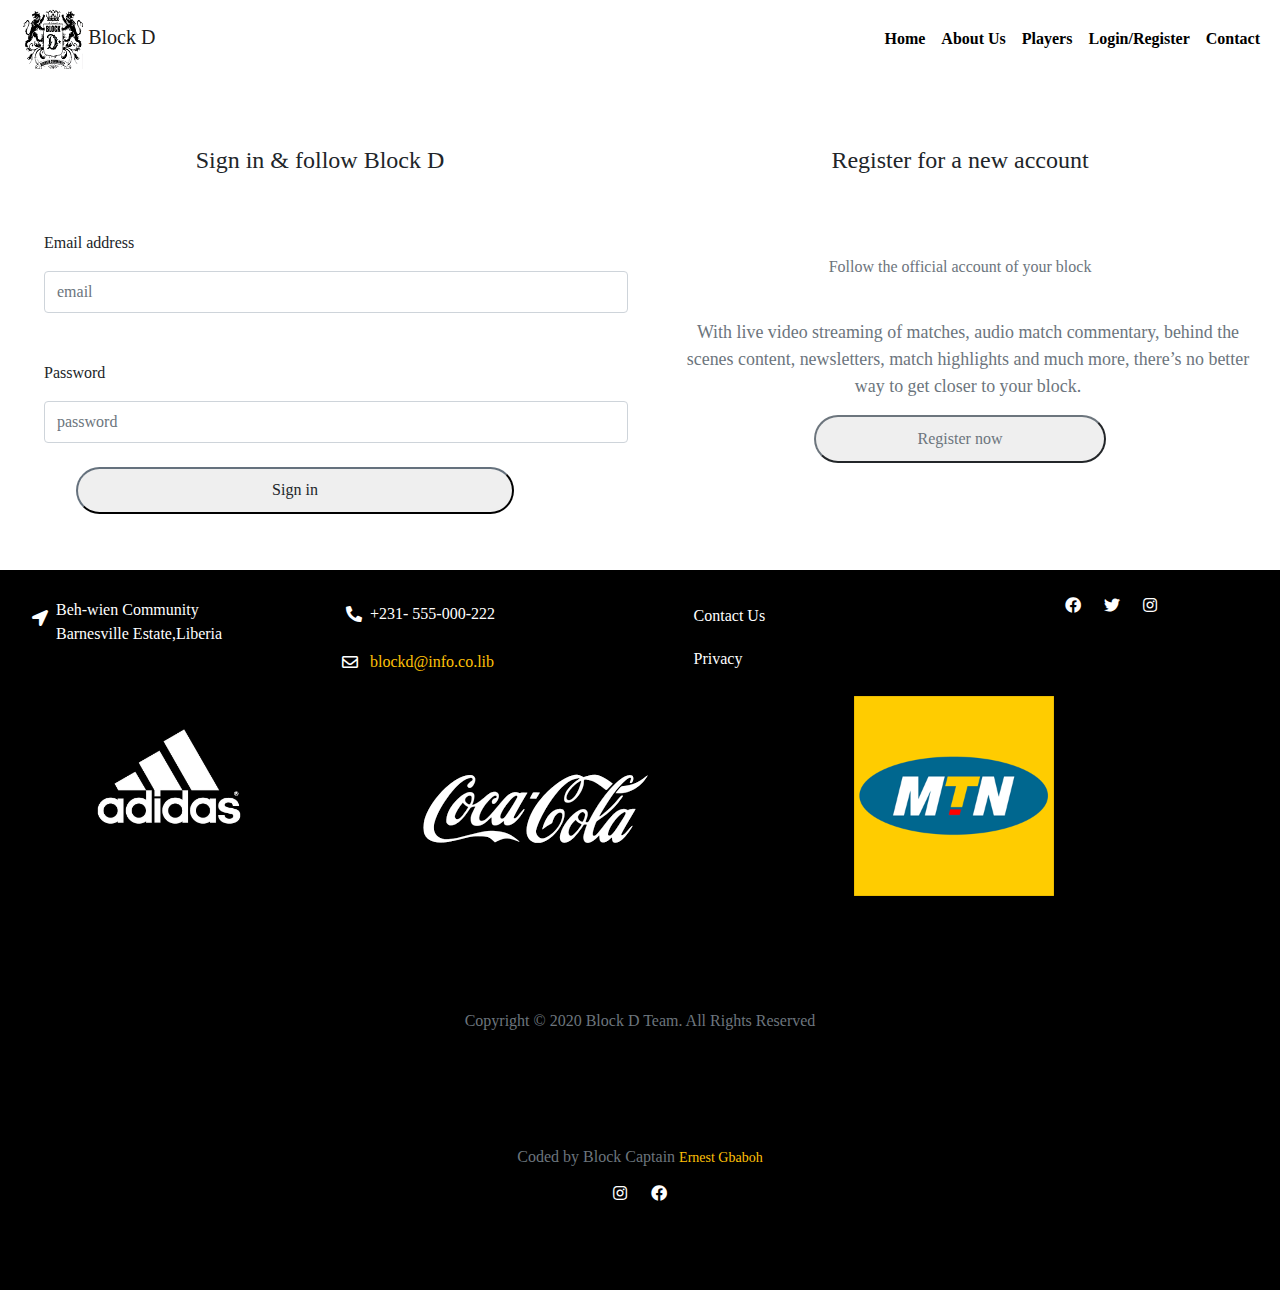
==== forms.html @ 367d2e01 "first commit. Done with first three pages" ====
<!DOCTYPE html>
<html lang="en">
  <head>
    <meta charset="UTF-8" />
    <meta http-equiv="X-UA-Compatible" content="IE=edge" />
    <meta name="viewport" content="width=device-width, initial-scale=1.0" />
    <!-- site icon -->
    <link rel="icon" type="PNG File" href="/Images/Block logo.png" />
    <title>account</title>
    <!-- bootstrap css -->
    <link rel="stylesheet" href="/styles/bootstrap.css" />

    <!-- main-css -->
    <link rel="stylesheet" href="/styles/main.css" />

    <!-- google fonts -->
    <link rel="preconnect" href="https://fonts.gstatic.com" />
    <link
      href="https://fonts.googleapis.com/css2?family=Akaya+Kanadaka&display=swap"
      rel="stylesheet"
    />

    <link rel="preconnect" href="https://fonts.gstatic.com" />
    <link
      href="https://fonts.googleapis.com/css2?family=Akaya+Kanadaka&display=swap"
      rel="stylesheet"
    />

    <!-- fontawesome -->
    <link
      rel="stylesheet"
      href="https://cdnjs.cloudflare.com/ajax/libs/font-awesome/5.15.3/css/all.min.css"
    />
  </head>
  <body>
    <!-- form section -->
    <section id="form">
      <div class="container-fluid">
        <!--nav bar section -->
        <nav class="navbar navbar-expand-lg navbar-light pt-1">
          <a class="navbar-brand logo" href="#"
            ><img
              class="img-fluid d-inline-block"
              src="/Images/Block logo.png"
              alt="main-logo"
              id="main-logo"
            />
            Block D
          </a>
          <button
            class="navbar-toggler"
            type="button"
            data-bs-toggle="collapse"
            data-bs-target="#navbar"
            aria-controls="navbarSupportedContent"
            aria-expanded="false"
            aria-label="Toggle navigation"
          >
            <span class="navbar-toggler-icon"></span>
          </button>

          <div class="collapse navbar-collapse" id="navbar">
            <!-- ms-auto place nav-link at the far right while mx-auto place it in the center -->
            <ul class="navbar-nav ms-auto text-center">
              <li class="nav-item">
                <a class="nav-link fw-bold" href="./index.html#home">Home</a>
              </li>
              <li class="nav-item">
                <a class="nav-link fw-bold" href="./index.html#about"
                  >About Us</a
                >
              </li>
              <li class="nav-item">
                <a class="nav-link fw-bold" href="/players.html" target="_blank"
                  >Players</a
                >
              </li>
              <li class="nav-item">
                <a class="nav-link fw-bold" href="#forms">Login/Register</a>
              </li>
              <li class="nav-item">
                <a class="nav-link fw-bold" href="#contact">Contact</a>
              </li>
            </ul>
          </div>
        </nav>
        <!-- end of nav -->
      </div>
      <!-- end of container-fluid -->

      <div class="container-fluid">
        <div class="row">
          <div class="col-md-6 my-3">
            <div class="card card-body bg-white border-0">
              <!-- card title -->
              <div class="card-title text-dark">
                <h4 class="text-dark p-3 text-center mt-3">
                  Sign in & follow Block D
                </h4>
              </div>

              <!-- form -->
              <form>
                <!-- email field -->
                <label for="email" class="form-label ps-3 mt-4"
                  >Email address</label
                >
                <div class="form-group mt-2">
                  <input
                    type="email"
                    class="form-control ms-3 py-2"
                    id="email"
                    placeholder="email"
                  />
                </div>

                <label for="password" class="form-label ps-3 mt-5"
                  >Password</label
                >
                <br />
                <div class="form-group mt-2">
                  <input
                    type="password"
                    class="form-control ms-3 py-2"
                    id="password"
                    placeholder="password"
                    minlength="8"
                    required
                  />
                </div>

                <button
                  type="button"
                  class="btns_left ms-5 w-75 my-4 btn-outline-dark"
                >
                  Sign in
                </button>
              </form>
              <!-- end of form -->
            </div>
            <!-- end of card -->
          </div>
          <!-- end of col -->

          <!-- new col -->
          <div class="col-md-6 my-3">
            <div class="card card-body bg-white border-0">
              <!-- card title -->
              <div class="card-title text-center text-dark">
                <h4 class="text-dark p-3 text-center mt-3">
                  Register for a new account
                </h4>
              </div>

              <p class="text-center text-muted mt-5">
                Follow the official account of your block
              </p>
              <br />
              <p class="text-muted text-center ms-3" style="font-size: 1.12rem">
                With live video streaming of matches, audio match commentary,
                behind the scenes content, newsletters, match highlights and
                much more, there’s no better way to get closer to your block.
              </p>
              <button type="button" class="btns_center btn-outline-secondary">
                Register now
              </button>
            </div>
            <!-- end of new col -->
          </div>
          <!-- end of role -->
        </div>
      </div>
    </section>
    <!-- section end -->

    <!-- footer  / contact -->
    <section id="contact">
      <footer class="container-fluid text-white">
        <!-- inside container -->
        <div class="container-fluid py-4">
          <!-- row -->
          <div class="row">
            <div class="col-lg-3 mb-0">
              <i class="fas fa-location-arrow float-start mt-2 p-2"></i>
              <p class="footer-p p-1 ms-2">
                Beh-wien Community <br />
                Barnesville Estate,Liberia
              </p>
            </div>

            <div class="col-lg-3 mb-1">
              <i class="fas fa-phone-alt float-start mt-1 p-2"></i>
              <p class="footer-p p-2 ms-2">+231- 555-000-222</p>

              <i class="far fa-envelope float-start p-1"></i>
              <p class="footer-p ms-2">
                <a href="#" class="text-warning ps-2">blockd@info.co.lib </a>
              </p>
            </div>

            <div class="col-lg-3">
              <ul>
                <li>Contact Us</li>
                <li>Privacy</li>
              </ul>
            </div>

            <div class="col-lg-3 text-center mb-2">
              <a href="#" class="text-white">
                <i class="fab fa-facebook"></i>
              </a>
              <a href="#" class="text-white">
                <i class="fab fa-twitter"></i>
              </a>
              <a href="#" class="text-white">
                <i class="fab fa-instagram"></i>
              </a>
            </div>
          </div>
          <!-- end of row -->

          <!-- row -->
          <div class="row">
            <div class="col-md-4-text text-center col-lg-3 py-4">
              <img
                src="/Images/sponsors/adidas_logo.png"
                width="200"
                alt=""
                class="img-fluid"
              />
            </div>

            <div class="col-md-4-text text-center col-lg-4">
              <img
                src="/Images/sponsors/cocola_logo.png"
                alt=""
                class="img-fluid"
              />
            </div>

            <div class="col-md-4-text text-center col-lg-4">
              <img
                src="/Images/sponsors/mtn logo.png"
                alt=""
                width="200"
                class="img-fluid"
              />
            </div>
          </div>
          <!-- end of row -->
        </div>
        <!-- end of inside container -->
        <p class="text-muted text-center pt-5 mt-3">
          Copyright &copy; 2020 Block D Team. All Rights Reserved
        </p>
        <div class="text-center pt-5 mt-5">
          <p class="text-center text-muted pt-3">
            Coded by Block Captain
            <small class="text-warning">Ernest Gbaboh</small><br />
            <a href="https://www.instagram.com/e.g_jr/" target="_blank">
              <i class="fab fa-instagram text-white py-3"></i>
            </a>
            <a href="https://www.instagram.com/e.g_jr/" target="_blank">
              <i class="fab fa-facebook text-white py-3"></i>
            </a>
          </p>
        </div>
      </footer>
    </section>

    <!-- bootstrap -->
    <script src="/js/bootstrap.bundle.js"></script>
  </body>
</html>
---- styles/main.css ----
/* google fonts */
@import url("https://fonts.googleapis.com/css2?family=Merienda&display=swap");

* {
  padding: 0;
  margin: 0;
  box-sizing: border-box;
}
body {
  font-family: roboto;
  /* background-color: darkgray; */
}

#main-logo {
  padding-left: 0.7rem;
}

#navbar a {
  color: #000;
}

#about {
  background: #ffff;
}

#about h3 {
  margin-top: 1.3rem;
}

.big-title {
  font-size: 1.5rem;
  letter-spacing: 0.5rem;
}

.title-underline {
  width: 10rem;
  height: 0.3rem;
  margin: 0 auto;
}

hr {
  color: #002500;
  width: bolder;
}

.block-title {
  font-family: "Akaya Kanadaka", cursive;
  font-size: 1.7rem;
}

.block-text p {
  text-align: justify;
  padding-left: 0.2rem;
  padding-right: 0.2rem;
  line-height: 1.5rem;
  /* margin: 0 auto; */
}

.block-honours ul {
  list-style-type: none;
}

.block-honours li {
  text-align: center;
  padding: 1rem;
  /* margin-bottom: 2rem; */
  margin-bottom: 1.5rem;
}

.block-honours h6 {
  font-size: 1rem;
  /* font-family: monospace; */
  padding-top: 0.7rem;
}

.block-honours p {
  margin-top: 0;
  padding-top: 0;
}

.individual_award_name,
.champion_name {
  font-family: "Merienda", cursive;
  padding-top: 0;
}

#players {
  background: #77878b;
}

#players p {
  font-size: 1.15rem;
  letter-spacing: 0.12rem;
}

#players a {
  text-decoration: none;
  color: #000;
  text-transform: uppercase;
  font-size: 1rem;
  text-align: center;
}

#players a:hover {
  color: #002500;
}

.players_center {
  min-height: 30vh;
}

.login {
  background: #eee;
}

#login p {
  font-size: 1.15rem;
  letter-spacing: 0.12rem;
}

#login a {
  text-decoration: none;
  color: #000;
}

#login a:hover {
  color: #fff;
}

.btn {
  margin-top: 2rem;
}

#footer {
  min-height: 70vh;
}

/* players page styles */
#banner h3 {
  min-height: 25vh;
  display: flex;
  justify-content: center;
  align-items: center;
}

/* Login page styles */

.btns_center {
  /* border: none; */
  padding: 0.6rem;
  width: 50%;
  margin: 0 auto;
  border-radius: 3rem;
}

.btns_left {
  /* border: none; */
  padding: 0.6rem;
  width: 50%;
  margin: 0 auto;
  border-radius: 3rem;
}

/* footer / contact section */
#contact {
  min-height: 80vh;
  background: #000;
}

#contact a {
  text-decoration: none;
  padding: 0.6rem;
}

#contact li {
  list-style-type: none;
  padding: 0.6rem;
}
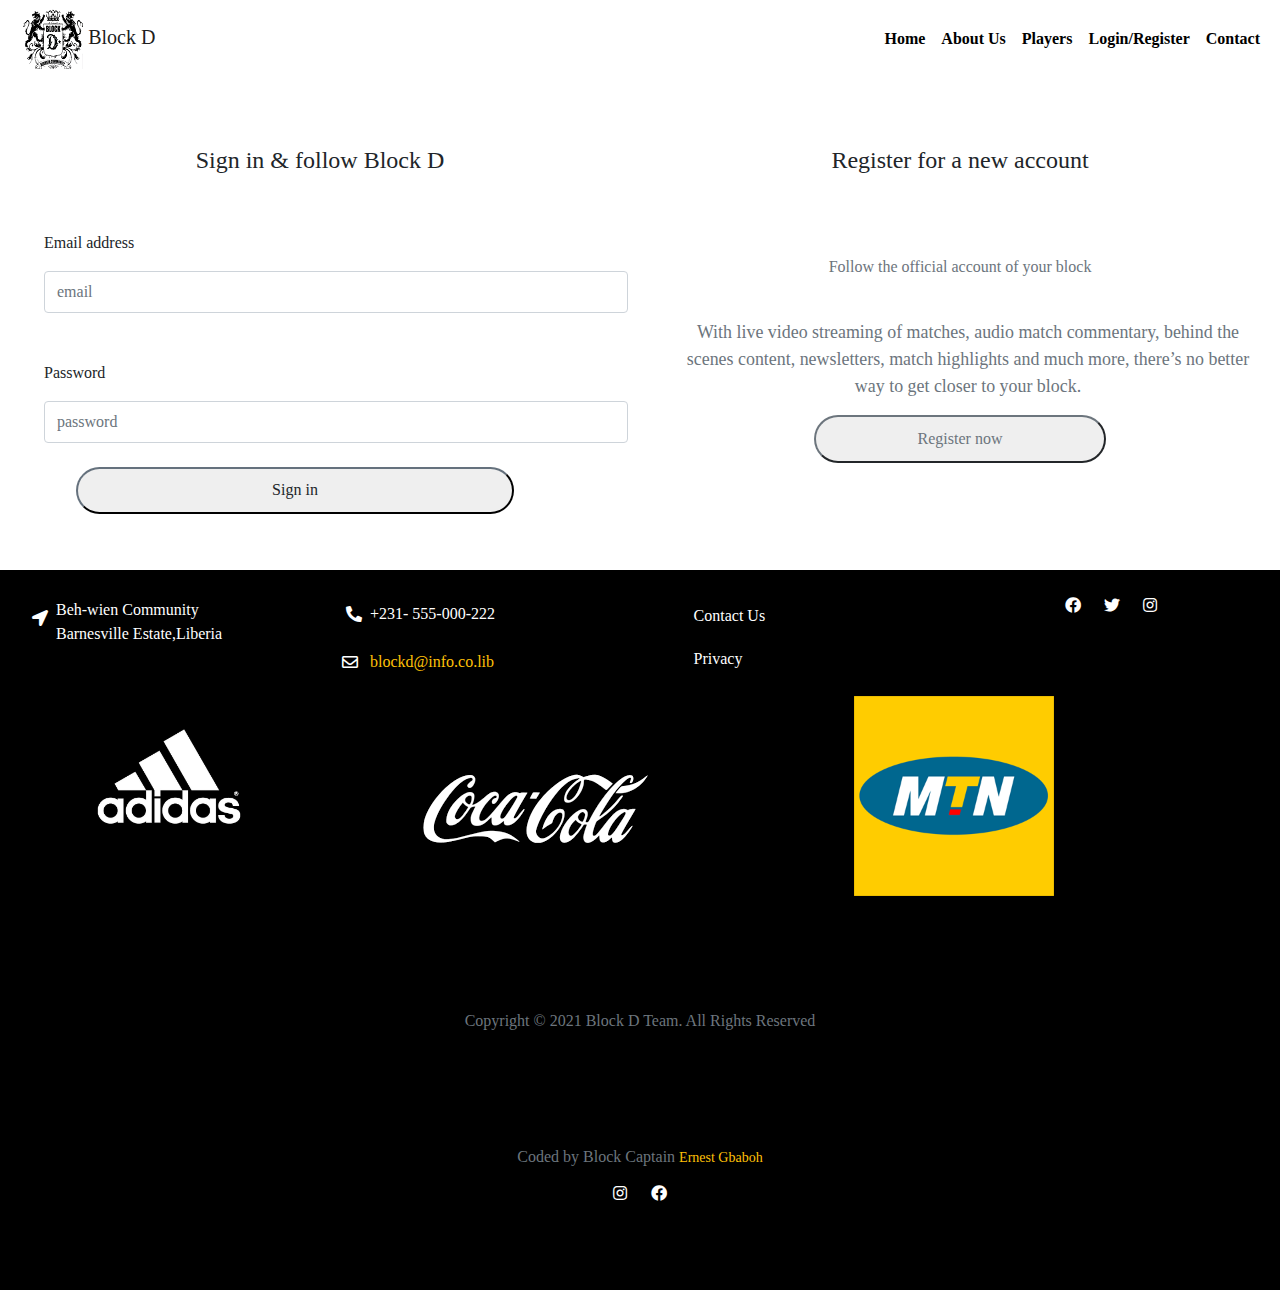
==== commit 1d12b429: "added some new info to the history & players section" ====
--- a/forms.html
+++ b/forms.html
@@ -251,16 +251,16 @@
         </div>
         <!-- end of inside container -->
         <p class="text-muted text-center pt-5 mt-3">
-          Copyright &copy; 2020 Block D Team. All Rights Reserved
+          Copyright &copy; 2021 Block D Team. All Rights Reserved
         </p>
-        <div class="text-center pt-5 mt-5">
+        <div class="text-center pt-5 mt-5 pb-4">
           <p class="text-center text-muted pt-3">
             Coded by Block Captain
             <small class="text-warning">Ernest Gbaboh</small><br />
             <a href="https://www.instagram.com/e.g_jr/" target="_blank">
               <i class="fab fa-instagram text-white py-3"></i>
             </a>
-            <a href="https://www.instagram.com/e.g_jr/" target="_blank">
+            <a href="https://m.facebook.com/100004245974494/" target="_blank">
               <i class="fab fa-facebook text-white py-3"></i>
             </a>
           </p>
--- a/styles/main.css
+++ b/styles/main.css
@@ -137,7 +137,7 @@
 
 /* players page styles */
 #banner h3 {
-  min-height: 25vh;
+  min-height: 15vh;
   display: flex;
   justify-content: center;
   align-items: center;
@@ -159,6 +159,36 @@
   width: 50%;
   margin: 0 auto;
   border-radius: 3rem;
+}
+
+/* players section styles */
+.images-card {
+  width: 20%;
+  float: left;
+}
+
+.card-head h6 {
+  font-size: 1rem;
+  /* font-family: "Raleway", sans-serif; */
+  font-weight: 700;
+}
+
+.card-head {
+  display: flex;
+  flex-direction: column;
+  justify-content: space-around;
+  margin-left: 3rem;
+  padding: 0.7rem;
+}
+
+.card-head p {
+  font-size: 0.75rem;
+}
+
+.inner-test-card {
+  display: flex;
+  justify-content: center;
+  align-items: center;
 }
 
 /* footer / contact section */
